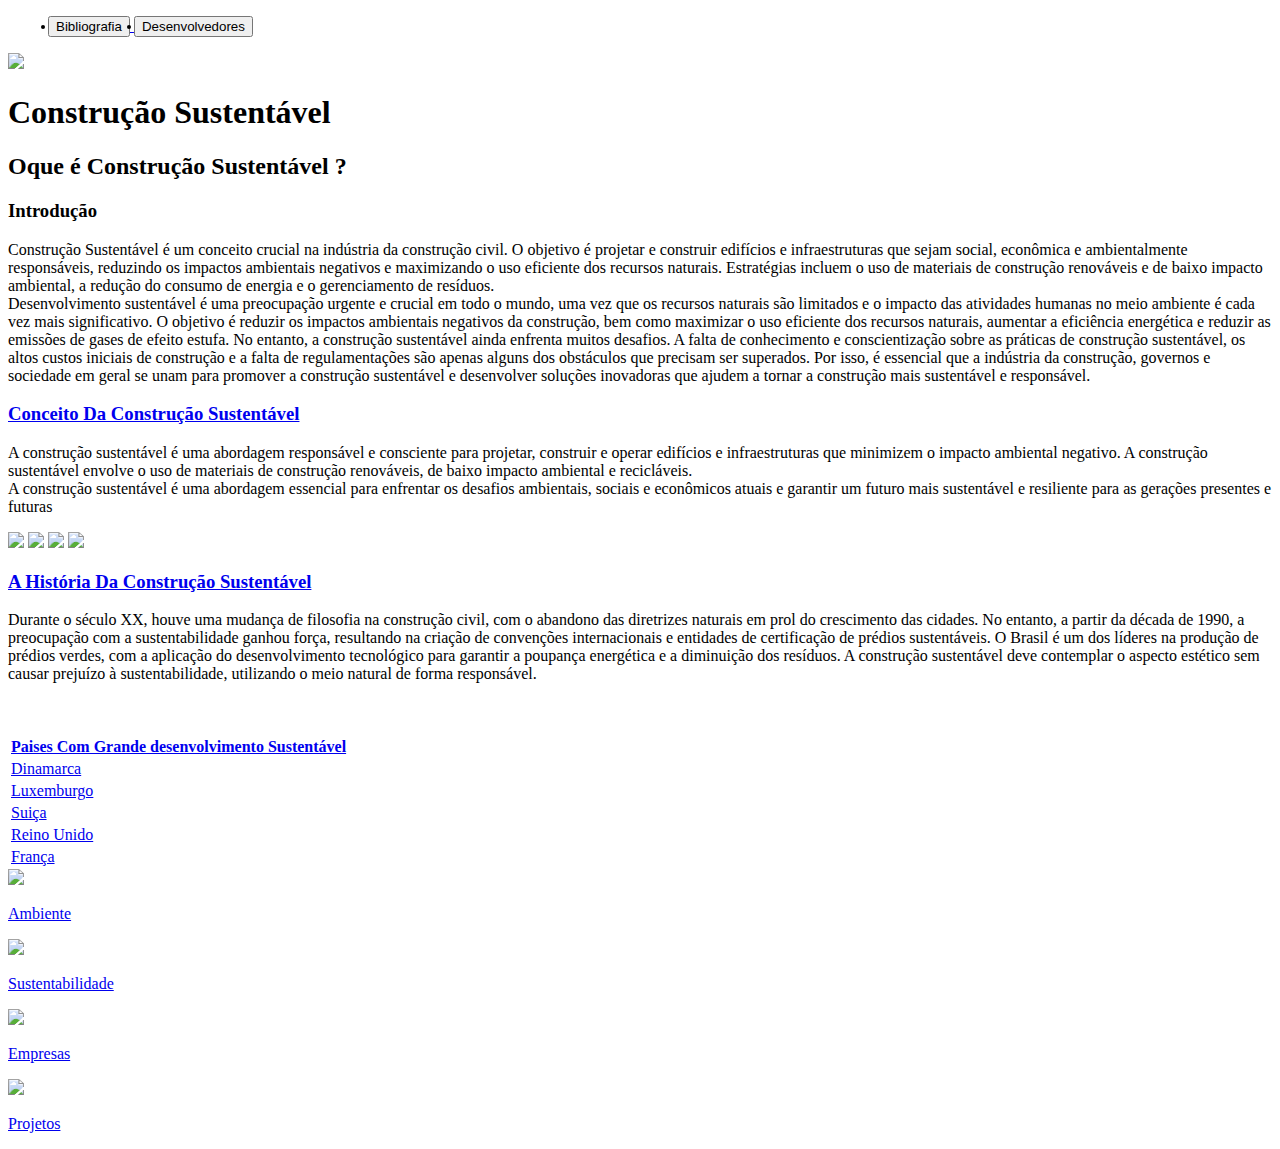
==== TreinoEmHtml/Html/index.html @ bc3b4df0 "firt commit" ====
<!DOCTYPE html>
<html lang="Ptbr">
<head>

    <meta charset="UTF-8">
    <meta http-equiv="X-UA-Compatible" content="IE=edge">
    <meta name="viewport" content="width=device-width, initial-scale=1.0">
    <title>Home</title>
    <link rel="stylesheet" href="/CSS/style.css">

</head>
<body>
    <Div class="Container">
   <nav>
    
    <ul>
        <a href="Bibliografia.html">
       <button>
        <li>
            
                Bibliografia 
            
        </li>
    </button>
    </a>

    </button>
    </a>

    <a href="Desenvol.html">
    <button>
        <li>
            
               Desenvolvedores
            
        </li>
    </button>
     </a>
    </ul>

   </nav>

   </Div>

<Main>
    <header>
        <Div class="Center">
           <img src="/img/Logo.png">
       </Div>  
    </header>
    
    <h1>
        Construção Sustentável 
    </h1>
    <h2>
       Oque é Construção Sustentável ? 
    </h2>

    <section>
        <h3>
            Introdução
        </h3>
        <p>
                Construção Sustentável é um conceito crucial na indústria da construção civil. O objetivo é projetar e construir edifícios e infraestruturas que sejam social, econômica e ambientalmente responsáveis, reduzindo os impactos ambientais negativos e maximizando o uso eficiente dos recursos naturais. Estratégias incluem o uso de materiais de construção renováveis e de baixo impacto ambiental, a redução do consumo de energia e o gerenciamento de resíduos. 
<br> Desenvolvimento sustentável é uma preocupação urgente e crucial em todo o mundo, uma vez que os recursos naturais são limitados e o impacto das atividades humanas no meio ambiente é cada vez mais significativo. O objetivo é reduzir os impactos ambientais negativos da construção, bem como maximizar o uso eficiente dos recursos naturais, aumentar a eficiência energética e reduzir as emissões de gases de efeito estufa.
No entanto, a construção sustentável ainda enfrenta muitos desafios. A falta de conhecimento e conscientização sobre as práticas de construção sustentável, os altos custos iniciais de construção e a falta de regulamentações são apenas alguns dos obstáculos que precisam ser superados. Por isso, é essencial que a indústria da construção, governos e sociedade em geral se unam para promover a construção sustentável e desenvolver soluções inovadoras que ajudem a tornar a construção mais sustentável e responsável.
        </p>

        <a href="ccs.html">
        <h3>    
            Conceito Da Construção Sustentável
        </h3>
    </a>
        <p>
            A construção sustentável é uma abordagem responsável e consciente para projetar, construir e operar edifícios e infraestruturas que minimizem o impacto ambiental negativo. A construção sustentável envolve o uso de materiais de construção renováveis, de baixo impacto ambiental e recicláveis.<br>A construção sustentável é uma abordagem essencial para enfrentar os desafios ambientais, sociais e econômicos atuais e garantir um futuro mais sustentável e resiliente para as gerações presentes e futuras
        </p>


        <div class="ImgBox">
            <img src="/Img/MaisImg/imgBox1.jpg" >
            <img src="/Img/MaisImg/imgBox2.jpg">
            <img src="/Img/MaisImg/imgBox3.jpg">
            <img src="/Img/MaisImg/imgBox4.jpg">
        </div>
         
        <a href="hcs.html">
        <h3>
            A História Da Construção Sustentável
        </h3>
    </a>

        <p>
            Durante o século XX, houve uma mudança de filosofia na construção civil, com o abandono das diretrizes naturais em prol do crescimento das cidades. No entanto, a partir da década de 1990, a preocupação com a sustentabilidade ganhou força, resultando na criação de convenções internacionais e entidades de certificação de prédios sustentáveis. O Brasil é um dos líderes na produção de prédios verdes, com a aplicação do desenvolvimento tecnológico para garantir a poupança energética e a diminuição dos resíduos. A construção sustentável deve contemplar o aspecto estético sem causar prejuízo à sustentabilidade, utilizando o meio natural de forma responsável.

        </p>
        <br>
        <br>



    </section>
    <div class="Tabela">
<a href="pds.html">
    <table>
        <thead>
            <tr>
                <th>Paises Com Grande desenvolvimento Sustentável</th>
            </tr>
        </thead>
        <tr>
            <td>Dinamarca</td>
        </tr>
        <tr>
            <td>Luxemburgo</td>
        </tr>
        <tr>
            <td>Suiça</td>
        </tr>
        <tr>
            <td>Reino Unido</td>
        </tr>
        <tr>
            <td>França</td>
        </tr>
    </table>
</a>
</div>
</Main>

<footer>
    <a href="https://brasilescola.uol.com.br/geografia/meio-ambiente.htm">
        <img src="/Img/folha.png">
        <p>
           Ambiente
        </p>
        
    </a>
    <a href="https://brasilescola.uol.com.br/educacao/sustentabilidade.htm">
        <img src="/Img/arvore.png">
        <p>
            Sustentabilidade
        </p>
        
    </a>
    <a href="https://meiosustentavel.com.br/empresas-sustentaveis/">
        <img src="/Img/industria.png">
        <p>
            Empresas
        </p>
        
    </a>
    <a href="https://www.viradasustentavel.org.br/cidade/rio-de-janeiro">
        <img src="/Img/confiar-em.png">
        <p>
           Projetos
        </p>
        
    </a>
   </footer>
  </div>
 </body>
</html>
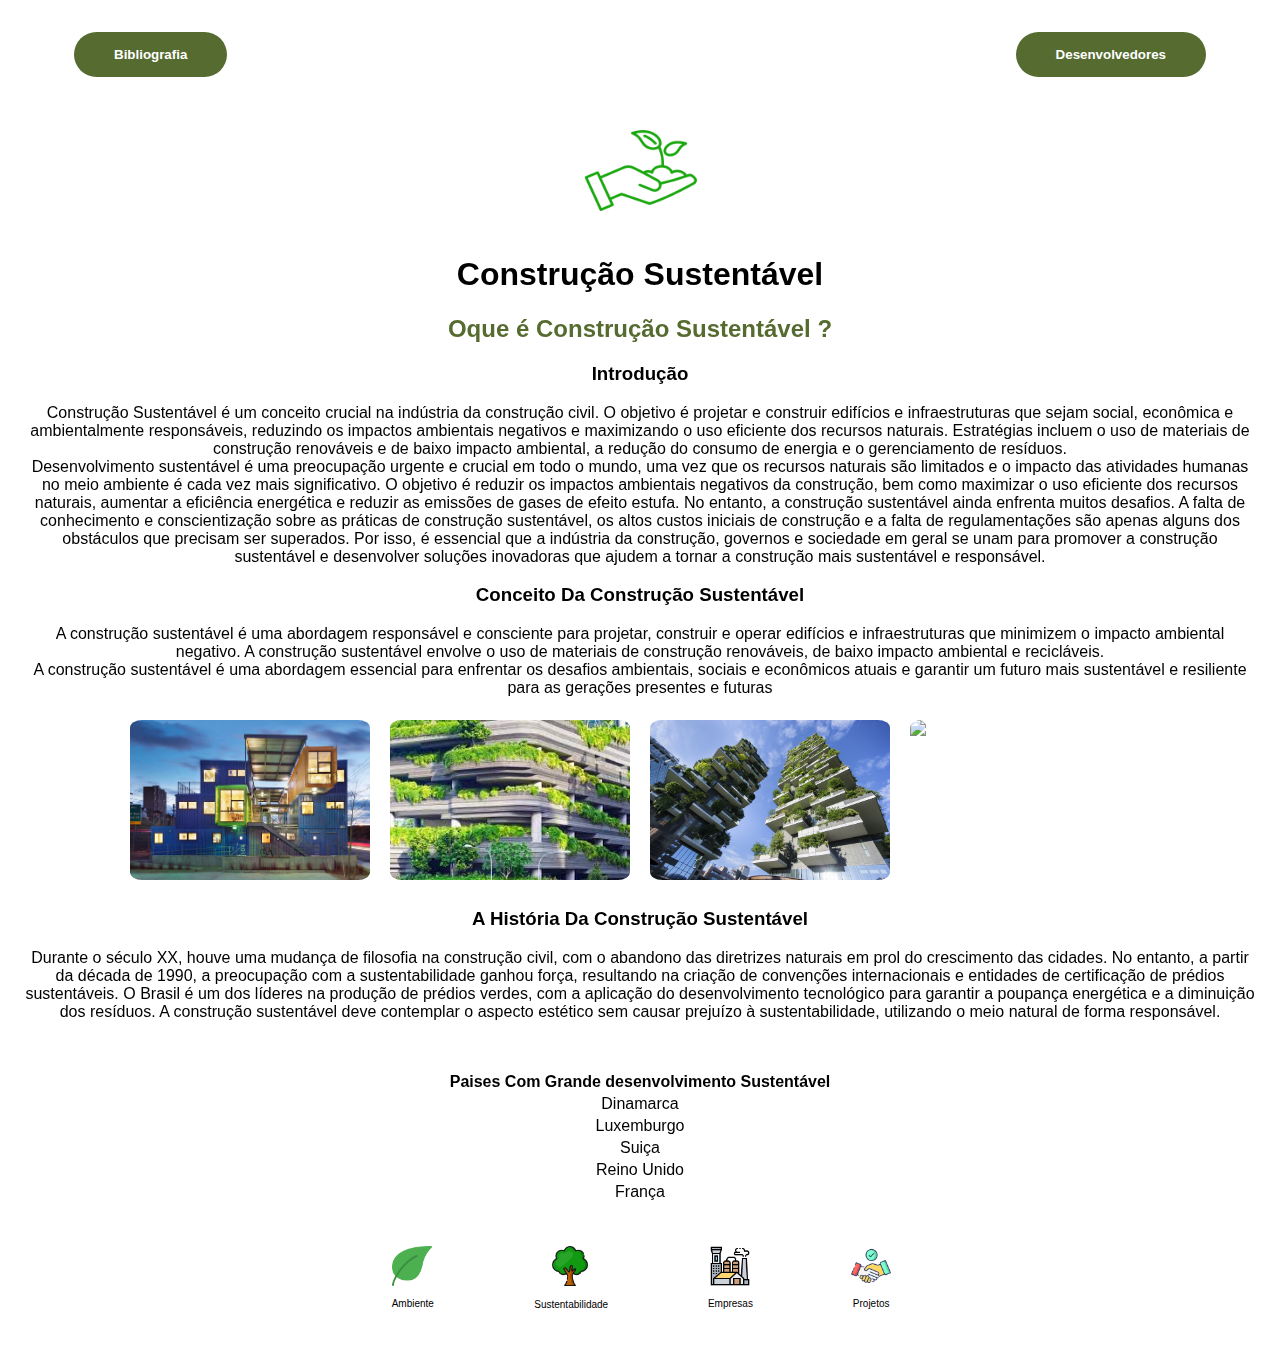
==== commit d2e999fa: "corrections" ====
--- a/TreinoEmHtml/Html/index.html
+++ b/TreinoEmHtml/Html/index.html
@@ -6,7 +6,7 @@
     <meta http-equiv="X-UA-Compatible" content="IE=edge">
     <meta name="viewport" content="width=device-width, initial-scale=1.0">
     <title>Home</title>
-    <link rel="stylesheet" href="/CSS/style.css">
+    <link rel="stylesheet" href="/TreinoEmHtml/CSS/style.css">
 
 </head>
 <body>
@@ -45,7 +45,7 @@
 <Main>
     <header>
         <Div class="Center">
-           <img src="/img/Logo.png">
+            <img src="/TreinoEmHtml/Img/Logo.png">
        </Div>  
     </header>
     
@@ -77,10 +77,10 @@
 
 
         <div class="ImgBox">
-            <img src="/Img/MaisImg/imgBox1.jpg" >
-            <img src="/Img/MaisImg/imgBox2.jpg">
-            <img src="/Img/MaisImg/imgBox3.jpg">
-            <img src="/Img/MaisImg/imgBox4.jpg">
+            <img src="/TreinoEmHtml/Img/MaisImg/imgBox1.jpg" >
+            <img src="/TreinoEmHtml/Img/MaisImg/imgBox2.jpg">
+            <img src="/TreinoEmHtml/Img/MaisImg/imgBox3.jpg">
+            <img src="/TreinoEmHtml/Img/MaisImg/imgBox4.jpg">
         </div>
          
         <a href="hcs.html">
@@ -129,28 +129,28 @@
 
 <footer>
     <a href="https://brasilescola.uol.com.br/geografia/meio-ambiente.htm">
-        <img src="/Img/folha.png">
+        <img src="/TreinoEmHtml/Img/folha.png">
         <p>
            Ambiente
         </p>
         
     </a>
     <a href="https://brasilescola.uol.com.br/educacao/sustentabilidade.htm">
-        <img src="/Img/arvore.png">
+        <img src="/TreinoEmHtml/Img/arvore.png">
         <p>
             Sustentabilidade
         </p>
         
     </a>
     <a href="https://meiosustentavel.com.br/empresas-sustentaveis/">
-        <img src="/Img/industria.png">
+        <img src="/TreinoEmHtml/Img/industria.png">
         <p>
             Empresas
         </p>
         
     </a>
     <a href="https://www.viradasustentavel.org.br/cidade/rio-de-janeiro">
-        <img src="/Img/confiar-em.png">
+        <img src="/TreinoEmHtml/Img/confiar-em.png">
         <p>
            Projetos
         </p>
--- a/TreinoEmHtml/CSS/style.css
+++ b/TreinoEmHtml/CSS/style.css
@@ -0,0 +1,144 @@
+body{
+    color: black;
+    background-image: url("/TreinoEmHtml/Img/BgTeste.jpg");
+    font-family: Arial, Helvetica, sans-serif;
+    background-position: center;
+    background-size: 150%;
+
+}
+
+ul{
+    display: flex;
+    justify-content: space-between;
+    list-style-type: none;
+    padding: 16px;
+
+}
+
+main{
+    position: center;
+    background-color: transparent;
+    border: 2px solid white;
+    border-radius: 20px;
+    backdrop-filter: blur(20px);
+    text-align: center;
+    justify-content: center;
+    
+    
+}
+
+h1{
+   color:dark;
+}
+
+h2{
+    color:darkolivegreen;
+}
+
+p{
+    margin: 1%;
+    
+}
+
+a{
+    color: black;
+    text-decoration: none;
+}
+
+header Img{
+    width: 120px;
+    right: 120px;
+    border-radius: 50%;
+    
+}
+
+.Center{
+    text-align: center;
+}
+
+
+footer img{
+    width: 40px;
+    right: 40px;
+}
+
+footer{
+    display: flex;
+    justify-content: center;
+    text-align: center;
+    font-size: 10px;  
+}
+
+footer p {
+    color:black;
+    padding: 10px;
+   }   
+footer a{
+    margin: 40px;
+}
+
+Footer a:hover{
+    transform: scale(1.15);
+    
+}
+.Container{
+    padding: 0px 50px;
+}
+
+.ImgBox{
+ display: flex;
+ justify-content: center;
+}
+
+.ImgBox img{
+ width: 240px;
+ right: 240px;
+ margin: 10px;
+ border-radius: 5%;
+}
+
+.ImgBox img:hover{
+ transform: scale(1.15);
+ overflow: hidden;
+}
+table{
+    text-align: center;
+    align-items: center;
+    margin-left: auto;
+    margin-right: auto;
+}
+table:hover{
+    color: #009900;
+}
+section a:hover{
+    color: #009900;
+}
+
+button{
+    font-family: Arial, Helvetica, sans-serif;
+    background-color:darkolivegreen;
+    font-weight: bold;
+    padding: 15px 40px;
+    display: inline-block;
+    border-radius: 100px;
+    transition: opacity 0.5s;
+    animation: 0.8s linear infinite rotate;
+    color: white;
+    border: 0px;
+    justify-content: center;
+    text-align: center;
+
+}
+
+button:hover{
+    transform: scale(1.15);
+    background-color: #009900;
+}
+
+
+
+
+    
+
+
+
